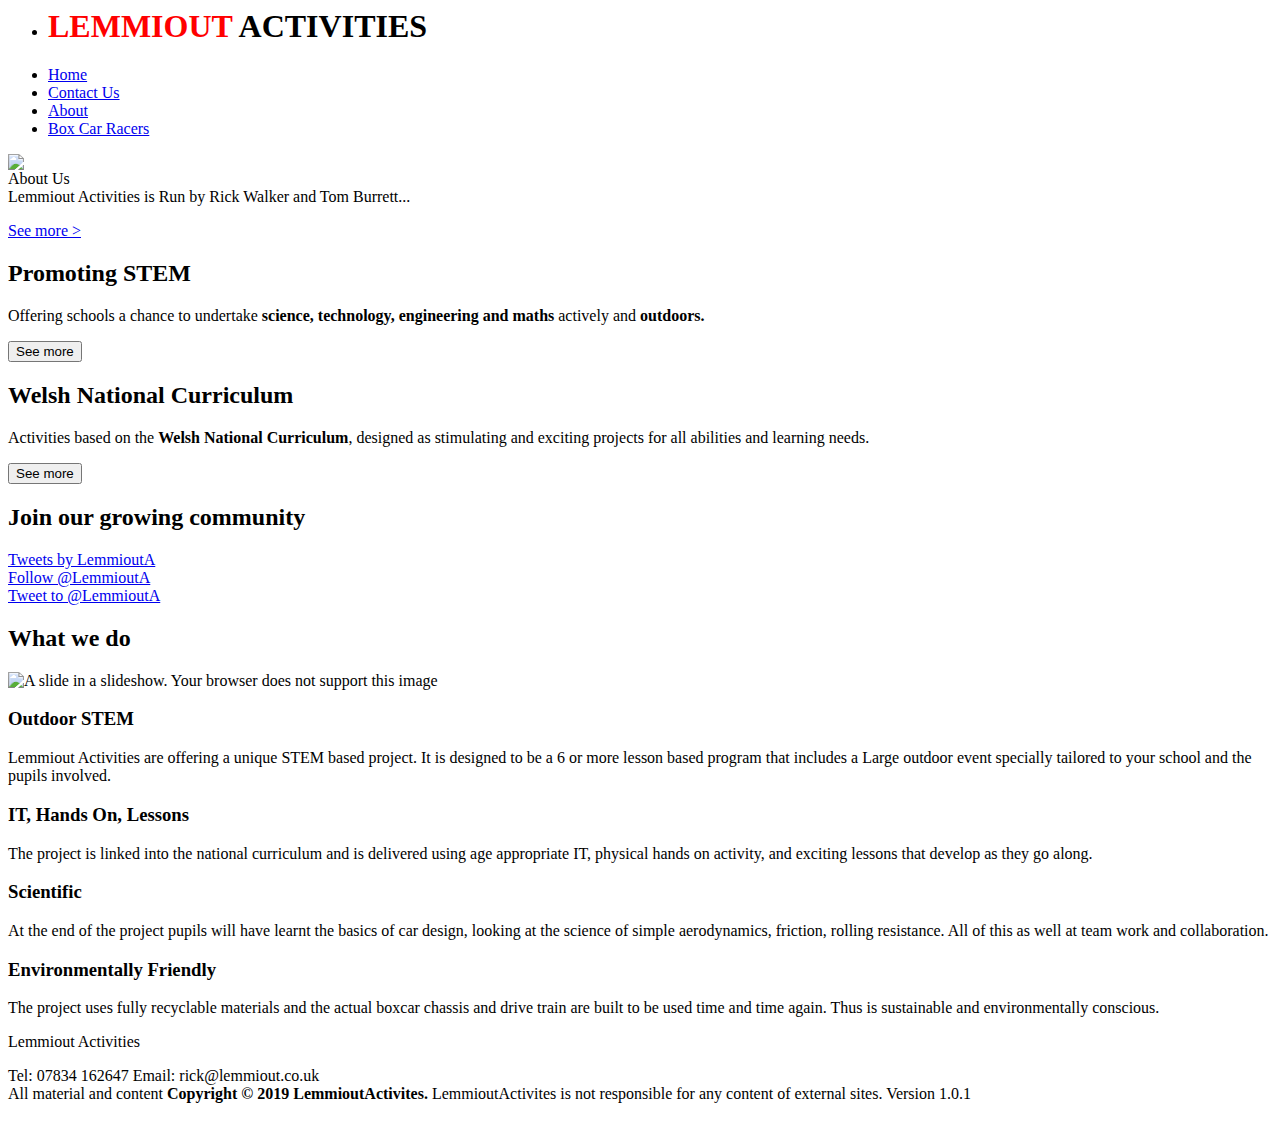
==== index.html @ 95168867 "Add files via upload" ====
<html>
  <head>
    <link rel="stylesheet" href="assets/css/styles.css">
    <link href="https://fonts.googleapis.com/css?family=Dosis&display=swap" rel="stylesheet">

    <meta charset="utf-8">
    <meta name="Developer" content="O.G.W. Saunders">
    <meta name="Description" content="Index page for lemmiout activities,
    with logo, twitter feed, go kart slideshow, information about benefits for STEM.">
    <meta http-equiv="refresh" content="1800">
    <meta http-equiv="Content-Type" content="text/html">

    <!-- Responsive web page (for mobiles, tablets) -->
    <meta name="viewport" content="width=device-width, initial-scale=1.0, shrink-to-fit=on user-scalable=no">

    <title>Lemmiout</title>
  </head>
  <body>

    <!-- Navigation bar -->
    <ul class="topnav">
      <li><h1><span style="color: red;">LEMMIOUT</span> ACTIVITIES</h1></li>
    </ul>
    <ul class="topnav">
      <li><a href="index.html" class="current">Home</a></li>
      <li><a href="contact.html">Contact Us</a></li>
      <li><a href="about.html">About</a></li>
      <li><a href="outline.html">Box Car Racers</a></li>
    </ul>

    <!--Content -->
    <div class="content">
      <div class="page-head">
        <img class="logo" src="./assets/images/lemmiLogo.jpg">

        <div class="intro" onClick="introToAbout()">
          <div class="aboutUs">
            <div class="aboutUsWords">
              About Us
            </div>
          </div>

          <div class="aboutUsDescription">
            Lemmiout Activities is Run by Rick Walker and Tom Burrett...</p>
            <p></p>
            <p><a href="about.html">See more ></a></p>
          </div>

        </div>
      </div>

      <!-- Page introduction -->
      <div class="page-body">
        <div class="stem highlight" onclick="boxToOutline()">
          <h2>Promoting STEM</h2>
          <p>Offering schools a chance to undertake <strong>science,
            technology, engineering and maths</strong> actively and <strong>outdoors.</strong></p>
          <button class="btn-red" href="outline.html">See more</button>
        </div>

        <div class="curriculum highlight" onclick="boxToOutline()">
          <h2>Welsh National Curriculum</h2>
          <p>Activities based on the <strong>Welsh National Curriculum</strong>,
             designed as stimulating and exciting projects for all abilities and
             learning needs.</p>
          <button class="btn-red" href="outline.html">See more</button>
        </div>

        <script>
          function introToAbout(){
            window.location.replace("about.html");
          }
          function boxToOutline(){
            window.location.replace("outline.html");
          }
        </script>


        <div class="twitter">
          <h2> Join our growing community </h2>

          <div class="feed">
            <a class="twitter-timeline" data-width="400" data-height="600" data-tweet-limit="3" data-chrome="noscrollbar nofooter noheader"
            data-link-color="#E81C4F" href="https://twitter.com/LemmioutA?ref_src=twsrc%5Etfw">Tweets by LemmioutA</a>
            <script async src="https://platform.twitter.com/widgets.js" charset="utf-8"></script>
          </div>

          <div class="follow">
            <a class="twitter-follow-button" href="https://twitter.com/LemmioutA"
            data-size="large" data-show-count="false"> Follow @LemmioutA</a>
          </div>

          <div class="tweet">
            <a href="https://twitter.com/intent/tweet?screen_name=LemmioutA&ref_src=twsrc%5Etfw"
            class="twitter-mention-button" data-size="large" data-show-count="false">Tweet to @LemmioutA</a>
            <script async src="https://platform.twitter.com/widgets.js" charset="utf-8"></script>
          </div>

        </div>

        <div class="whatWeDo">
          <h2> What we do </h2>
          <!-- Slideshow using Carousel (JS Function) Regex is /()[a-z]|[0-9])+/i-->
          <div class="slides" id="slides">
            <img class="mySlides" alt="A slide in a slideshow. Your browser
            does not support this image"
            src="./assets/images/slides/GoKartQ003.jpg">
            <img class="mySlides"  alt="A slide in a slideshow. Your browser
            does not support this image"
            src="./assets/images/slides/GoKartQ016.jpg">
            <img class="mySlides"  alt="A slide in a slideshow. Your browser
            does not support this image"
            src="./assets/images/slides/GoKartQ053.jpg">
            <img class="mySlides"  alt="A slide in a slideshow. Your browser
            does not support this image"
            src="./assets/images/slides/GoKartQ062.jpg">
            <img class="mySlides"  alt="A slide in a slideshow. Your browser
            does not support this image"
            src="./assets/images/slides/GoKartQ091.jpg">
            <img class="mySlides"  alt="A slide in a slideshow. Your browser
            does not support this image"
            src="./assets/images/slides/GoKartQ106.jpg">
          </div>
          <div class="whatWeDoText">
            <h3>Outdoor STEM</h3>
            <p>
              Lemmiout Activities are offering a unique STEM based project.
              It is designed to be a 6 or more lesson based program that
              includes a Large outdoor event specially tailored to your
              school and the pupils involved.
            </p>
            <h3>IT, Hands On, Lessons</h3>
            <p>
              The project is linked into the
              national curriculum and is delivered using age appropriate IT,
              physical hands on activity, and exciting lessons that develop as
              they go along.
            </p>
            <h3>Scientific</h3>
            <p>
              At the end of the project pupils will have learnt
              the basics of car design, looking at the science of simple
              aerodynamics, friction, rolling resistance. All of this as well
              at team work and collaboration.
            </p>
            <h3>Environmentally Friendly</h3>
            <p>
              The project uses fully recyclable materials and the actual boxcar
              chassis and drive train are built to be used time and time again.
              Thus is sustainable and environmentally conscious.
            </p>
          </div>
        </div>
      </div>


      <script>
        var slideIndex = 0;

        carousel();

        function carousel() {
          var i;
          var x = document.getElementsByClassName("mySlides");
          for (i = 0; i < x.length; i++) {
            x[i].style.display = "none";
          }
          slideIndex++;
          if (slideIndex > x.length) {slideIndex = 1}
          x[slideIndex-1].style.display = "block";
          setTimeout(carousel, 7500); // Change image every 2 seconds
        }

      </script>

      <!-- Footer -->
      <footer>
        <p>Lemmiout Activities</p>
        <div class="breakLine icons">
          Tel: 07834 162647
          Email: rick@lemmiout.co.uk
        </div>
        <div class="breakLine bottom">
          All material and content <strong>Copyright © 2019 LemmioutActivites.</strong>
          LemmioutActivites is not responsible for any content of external sites.
          Version 1.0.1
          <br/>
          <br/>
        </div>
      </footer>
    </div>


  </body>
</html>
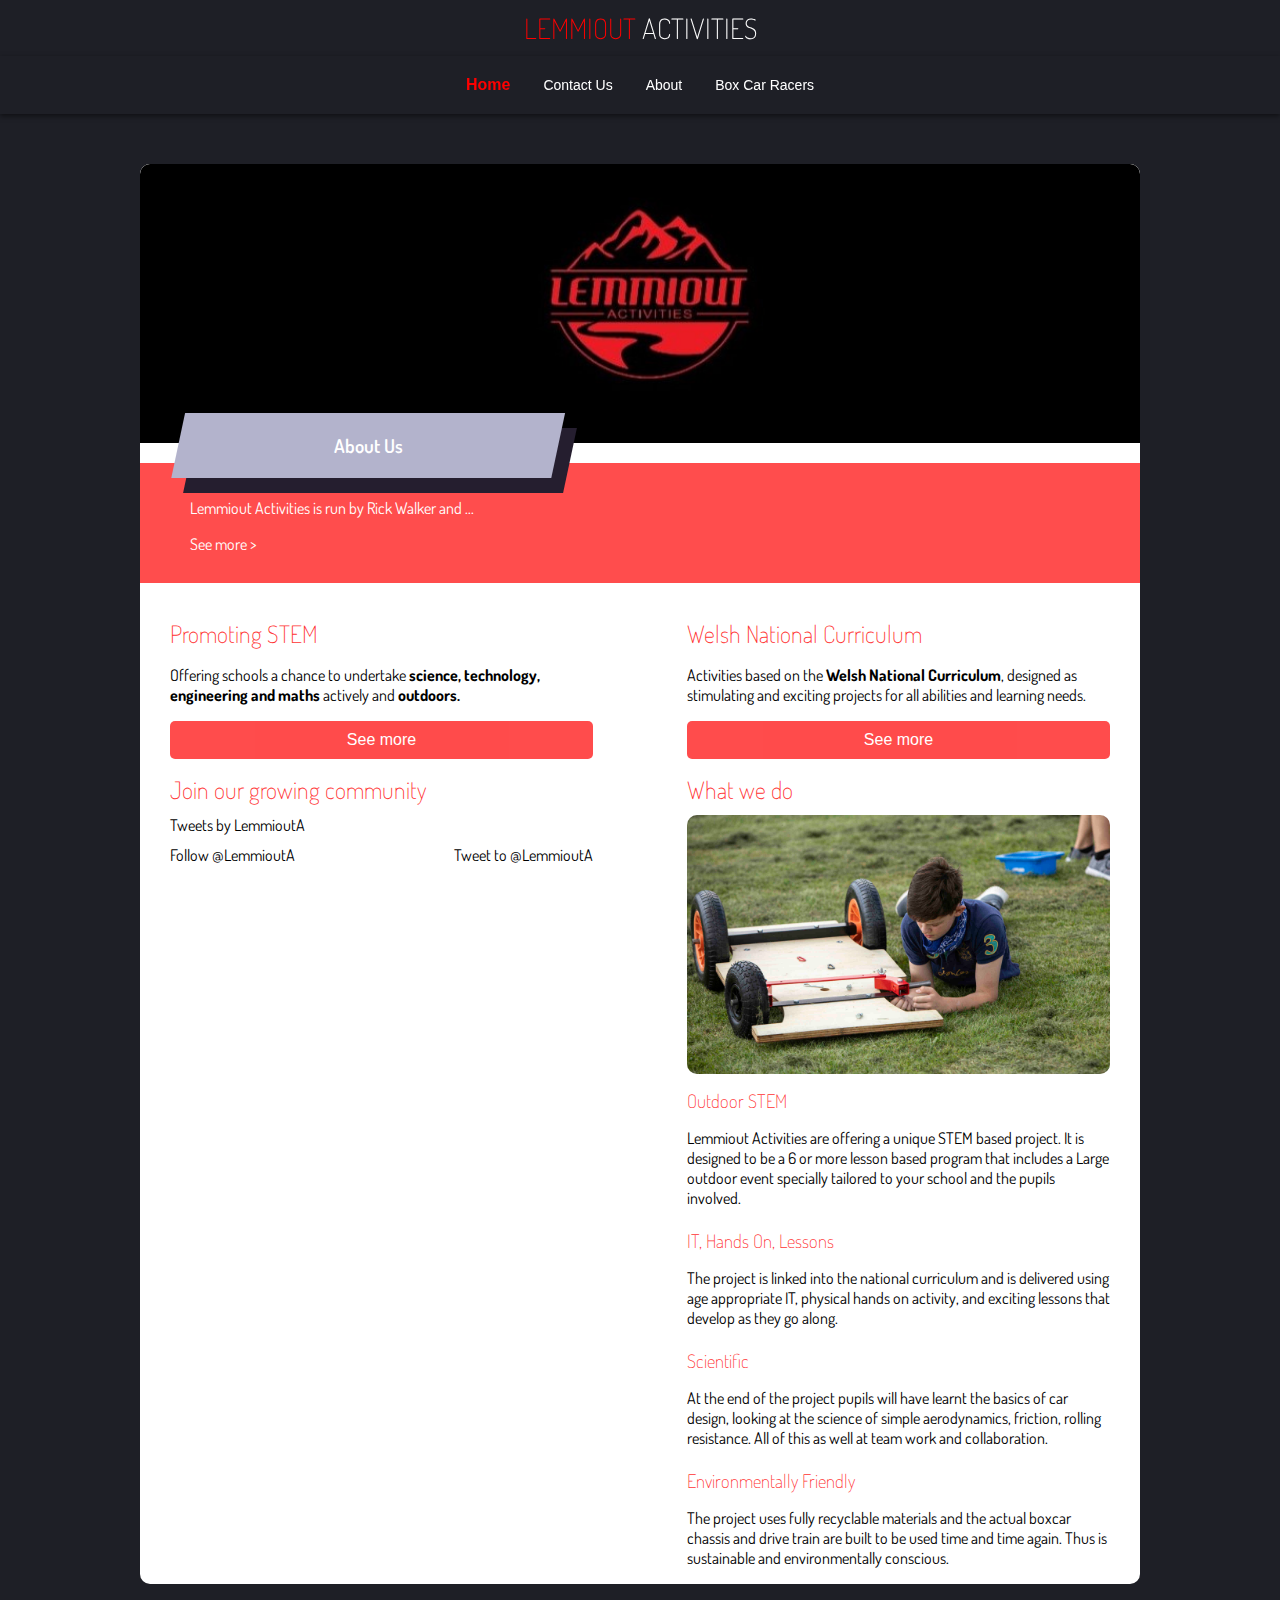
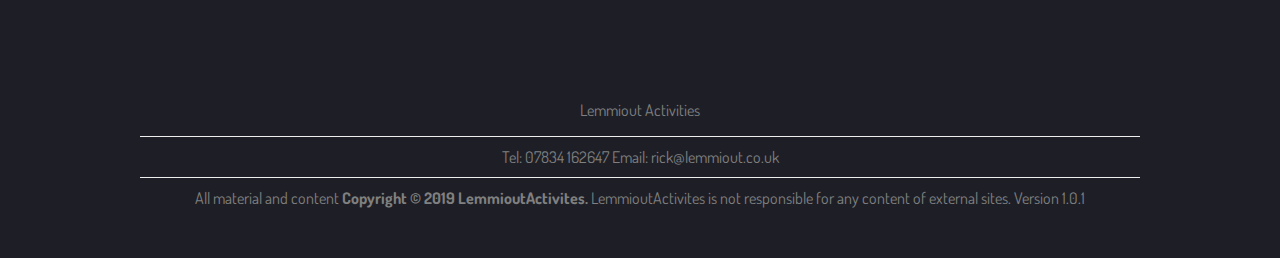
==== commit 6d9d7202: "Update contacts" ====
--- a/index.html
+++ b/index.html
@@ -41,7 +41,7 @@
           </div>
 
           <div class="aboutUsDescription">
-            Lemmiout Activities is Run by Rick Walker and Tom Burrett...</p>
+            Lemmiout Activities is run by Rick Walker and ...</p>
             <p></p>
             <p><a href="about.html">See more ></a></p>
           </div>
@@ -180,7 +180,8 @@
           Tel: 07834 162647
           Email: rick@lemmiout.co.uk
         </div>
-        <div class="breakLine bottom">
+        <div class="breakLine bot
+                    ">
           All material and content <strong>Copyright © 2019 LemmioutActivites.</strong>
           LemmioutActivites is not responsible for any content of external sites.
           Version 1.0.1
--- a/assets/css/styles.css
+++ b/assets/css/styles.css
@@ -0,0 +1,693 @@
+/*
+*
+*  =================================
+*  | Styling for LemmioutActivites |
+*  | Copyright 2019                |
+*  | Author: Owen Saunders         |
+*  | Date: 05/10/2019              |
+*  =================================
+*
+*/
+
+/*
+
+=============
+= All Pages =
+=============
+
+*/
+
+html {
+  font-size: 16px;
+}
+
+body {
+  font-family: 'Dosis', sans-serif;
+  color: black;
+  margin: 0px;
+
+  height: 100%;
+  width: 100%;
+  background-color: #1e1f26;
+
+}
+
+h1 {
+  color: white;
+	margin: 10px 0px;
+  font-weight: lighter;
+  font-family: 'Dosis', sans-serif;
+}
+
+
+
+h2, h3 {
+  color: #ff3333;
+  margin: 10px 0px;
+  padding: 5px 0px 0px 0px;
+  font-weight: lighter;
+  font-family: 'Dosis', sans-serif;
+}
+
+div {
+  display: block;
+}
+
+/* Style page content */
+.content {
+  position: relative;
+  margin: 50px auto auto auto;
+  max-width: 1000px;
+  background-color: white;
+  border-radius: 10px;
+}
+
+.page-head {
+  position: relative;
+  background-color: white;
+  border-radius: 10px 10px 0px 0px;
+}
+
+.logo {
+  width: 100%;
+  margin: 0px auto 0px auto;
+  padding: 0px;
+  border-radius: 10px 10px 0px 0px;
+}
+
+/*
+
+=================
+= Contacts Page =
+=================
+
+*/
+
+.aboutUs::before {
+  background-color: #b3b3cc;
+  content: "";
+  height: 100%;
+  left: -15px;
+  position: absolute;
+  top: -15px;
+  width: 100%;
+}
+
+.aboutUs {
+  transform: skew(-12deg);
+  background-color: #251e2f;
+  padding: 0 30px 30px 0;
+  width: 350px;
+  position: absolute;
+  left: 50px;
+  bottom: -50px;
+}
+
+.aboutUsWords {
+  transform: skew(12deg);
+  font-size: 19px;
+  font-weight: 600;
+  padding: 5px;
+  text-align: center;
+}
+
+.intro {
+  float: left;
+
+  color: white;
+	background-color: #ff4d4d;
+
+  min-height: 100px;
+  width: 100%;
+  padding: 20px 0px 0px 0px;
+  margin: 20px auto;
+  position: static;
+
+}
+
+.aboutUsDescription {
+  padding: 15px 50px 0px 50px;
+}
+
+.page-body {
+  display: table;
+  content: "";
+  margin: 0px 30px;
+  max-width: 100%;
+}
+
+.stem {
+  float: left;
+  width: 45%;
+}
+
+.curriculum {
+  float: right;
+  width: 45%;
+}
+
+.btn-red {
+  display: block;
+  float: left;
+
+  background-color: red;
+  color: white;
+
+  width: 100%;
+  border-radius: 5px;
+  border: none;
+
+  padding: 10px 15px;
+  font-size: 16px;
+
+  cursor: pointer;
+  text-align: center;
+  vertical-align: middle;
+
+  transition: all 1s ease;
+
+  opacity: 0.7;
+}
+
+.btn-red:hover {
+  background-color: #cc0000;
+}
+
+.twitter {
+  float: left;
+  width: 45%;
+}
+
+.follow {
+  position: relative;
+  float:left;
+  margin-top: 10px;
+  height: 50px;
+}
+
+.tweet {
+  position: relative;
+  float: right;
+  margin-top: 10px;
+  height: 50px;
+}
+
+.whatWeDo {
+  float: right;
+  width: 45%;
+}
+
+.slides img {
+  border-radius: 10px;
+  max-width: 100%;
+  max-height: 325px;
+}
+
+/*
+
+=================
+= Contacts Page =
+=================
+
+*/
+
+/* logo inherited from index as above */
+
+.rick {
+  position: absolute;
+  right: 295px;
+  bottom: 240px;
+}
+
+.tom {
+  position: absolute;
+  right: 150px;
+  bottom: 240px;
+}
+
+.tag {
+  display: block;
+  font-weight: 600;
+  font-size: 20px;
+  padding: 140px 50px 260px 50px;
+  opacity: 0;
+  cursor: pointer;
+}
+
+.tag:hover {
+  color: white;
+  opacity: 1;
+}
+
+.contacts {
+  position: relative;
+  padding: 50px 50px 25px 50px;
+  background-color: #ff4d4d;
+}
+
+.contactsDescription {
+  padding: 0px 50px;
+  color: white;
+}
+
+.contactUs::before {
+  background-color: #b3b3cc;
+  content: "";
+  height: 100%;
+  left: -15px;
+  position: absolute;
+  top: -15px;
+  width: 100%;
+}
+
+.contactUs {
+  transform: skew(-12deg);
+  background-color: #251e2f;
+  padding: 0 30px 30px 0;
+  width: 350px;
+  position: absolute;
+  left: 150px;
+  bottom: 80px;
+}
+
+.contactUsWords {
+  transform: skew(12deg);
+  font-size: 19px;
+  font-weight: 600;
+  padding: 5px;
+  text-align: center;
+  color: white;
+}
+
+.page-contact {
+  margin: auto 20px;
+  padding: 10px;
+}
+
+.border {
+  margin: auto;
+  width: 95%;
+  border-bottom: 1px dashed black;
+}
+
+/*
+
+==============
+= About Page =
+==============
+
+*/
+
+.about2 {
+  position: relative;
+  padding: 50px 50px 25px 50px;
+  background-color: #ff4d4d;
+}
+
+.aboutUs2Description {
+  padding: 0px 50px;
+  color: white;
+}
+
+.aboutUs2::before {
+  background-color: #b3b3cc;
+  content: "";
+  height: 100%;
+  left: -15px;
+  position: absolute;
+  top: -15px;
+  width: 100%;
+}
+
+.aboutUs2 {
+  transform: skew(-12deg);
+  background-color: #251e2f;
+  padding: 0 30px 30px 0;
+  width: 350px;
+  position: absolute;
+  left: 150px;
+  bottom: 110px;
+}
+
+.aboutUs2Words {
+  transform: skew(12deg);
+  font-size: 19px;
+  font-weight: 600;
+  padding: 5px;
+  text-align: center;
+  color: white;
+}
+
+
+/*
+
+================
+= Outline Page =
+================
+
+*/
+
+video {
+  border-radius: 10px 10px 0px 0px;
+  max-width: 1000px;
+}
+
+.boxCarRacers {
+  position: relative;
+  background-color: #ff4d4d;
+  padding: 50px;
+}
+
+.boxCarRacersh1::before {
+  background-color: #b3b3cc;
+  content: "";
+  height: 100%;
+  left: -15px;
+  position: absolute;
+  top: -15px;
+  width: 100%;
+}
+
+.boxCarRacersh1 {
+  transform: skew(-12deg);
+  background-color: #251e2f;
+  padding: 0 30px 30px 0;
+  width: 350px;
+  position: absolute;
+  left: 150px;
+  bottom: 100px;
+}
+
+.boxCarRacersWords {
+  transform: skew(12deg);
+  font-size: 19px;
+  font-weight: 600;
+  padding: 5px;
+  text-align: center;
+  color: white;
+}
+
+.boxCarRacersDescription {
+  padding: 0px 50px;
+  color: white;
+}
+
+/*
+
+==================
+= Navigation Bar =
+==================
+
+*/
+
+.topnav li {
+  display: inline;
+}
+
+.topnav li a {
+  padding: 20px 15px;
+}
+
+a {
+  color: inherit;
+  text-decoration: none;
+}
+
+a.current {
+  color: red;
+  font-weight: bold;
+  font-size: 16;
+}
+
+a:hover {
+  font-weight: bold;
+  animation: bounce 0.3s;
+  color: red;
+}
+
+li a {
+  display: inline-block;
+  padding: 20px 0px;
+  color: inherit;
+  text-align: center;
+  margin: auto;
+  text-decoration: none;
+
+  font-family: 'Lato', sans-serif;
+
+}
+
+li a:hover {
+  font-weight: bold;
+  animation: bounce 0.3s;
+}
+
+/*
+
+==========
+= Footer =
+==========
+
+*/
+
+footer {
+  position: relative;
+  float:left;
+  color: gray;
+  text-align: center;
+  padding: 50px 0px 20px 0px;
+  margin: 50px 0px 0px 0px;
+  height: auto;
+  width: 100%;
+}
+
+footer .breakLine {
+  border-top: 1px solid #eee;
+  border-top-width: thin;
+  padding: 10px 0px;
+}
+
+footer a {
+  color: gray;
+  text-decoration: none;
+}
+
+footer a:hover {
+  color: white;
+  font-weight: bold;
+  text-decoration: none;
+}
+
+/*
+
+=================
+= Miscellaneous =
+=================
+
+*/
+
+/* General Image */
+
+img {
+  overflow: hidden;
+  max-width: 100%;
+}
+
+.page-image {
+  overflow: hidden;
+  width: 100%;
+  border-radius: 10px;
+
+  box-shadow: 2px 2px 5px 0px black;
+}
+
+.panel-body {
+  width: 100%;
+  margin-bottom: 20px;
+}
+
+/* Unused or Future Implementations */
+
+.iframeContainer {
+  margin: auto;
+  padding: 20px;
+  background-color: #1e1f26;
+}
+
+iframe {
+  width: 100%;
+  height: 100%;
+}
+
+/*
+
+==============
+= Animations =
+==============
+
+*/
+
+/* Safari 4.0 - 8.0 */
+@-webkit-keyframes accent {
+50% {box-shadow: 0px 0px 50px black;}
+}
+
+/* Others */
+@keyframes accent {
+50% {box-shadow: 0px 0px 50px black;}
+}
+
+/* Safari 4.0 - 8.0 */
+@-webkit-keyframes bounce {
+  0% { transform: translate(0px, 1px);}
+  20% { transform: translate(0px, -2px); }
+  40% { transform: translate(0px, -2px); }
+  60% { transform: translate(0px, -2px); }
+  80% { transform: translate(0px, 2px); }
+  100% { transform: translate(0px, 3px); }
+}
+
+/* Others */
+@keyframes bounce {
+  0% { transform: translate(0px, 1px);}
+  20% { transform: translate(0px, -2px); }
+  40% { transform: translate(0px, -2px); }
+  60% { transform: translate(0px, -2px); }
+  80% { transform: translate(0px, 2px); }
+  100% { transform: translate(0px, 3px); }
+}
+
+/*
+
+==============
+= Responsive =
+==============
+
+*/
+
+@media screen and (max-width: 600px) {
+
+  .topnav li h1 {
+    text-align: center;
+    width: 100%;
+    display: block;
+    float: right;
+  }
+
+  .topnav li a{
+    width: 80%;
+    display: block;
+  }
+
+  /* Used for multiple projects (future implementation)*/
+  .topnav li option{
+    display: block;
+    float: right;
+    width: 100%;
+  }
+
+  .topnav {
+
+    text-align: center;
+    border-top: 0.5px solid black;
+    /* Bar Model */
+    display: block;
+    margin: 0px;
+    padding: 0;
+
+    /* Font */
+    font-family: inherit;
+    font-size: 18px;
+
+    /* Customisations */
+    list-style-type: none;
+    overflow: hidden;
+
+    /* Scheme */
+    background-color: #1e1f26;
+    color: white;
+    border-bottom: 3px;
+    border-bottom-color: black;
+  }
+
+  .aboutUs {
+    display: none;
+  }
+
+  .contactUs {
+    display: none;
+  }
+
+  .aboutUs2 {
+    display: none;
+  }
+
+  .boxCarRacersh1 {
+    display: none;
+  }
+
+  .stem {
+    float: left;
+    width: 100%;
+  }
+
+  .curriculum {
+    float: left;
+    width: 100%;
+  }
+
+  .whatWeDo {
+    float: left;
+    width: 100%;
+  }
+
+  .twitter {
+    float: left;
+    width: 100%;
+    text-align: center;
+  }
+
+  .rick {
+    position: absolute;
+    right: 155px;
+    bottom: 100px;
+  }
+
+  .tom {
+    position: absolute;
+    right: 40px;
+    bottom: 100px;
+  }
+}
+
+@media only screen and (min-width: 600px){
+  .topnav {
+    /* Sticky NavBar */
+    position: -webkit-sticky;
+    position: sticky;
+    z-index: 10;
+    top: 0px;
+
+    /* Bar Model */
+    display: block;
+    margin: 0px;
+    padding: 0px;
+    max-height: 60px;
+
+    /* Font */
+    font-family: inherit;
+    font-size: 14px;
+
+    /* Customisations */
+    list-style-type: none;
+    overflow: hidden;
+
+    /* Scheme */
+    background-color: #1e1f26;
+    color: white;
+
+    text-align: center;
+
+    box-shadow: 0 2px 5px rgba(0,0,0,0.5);
+  }
+}
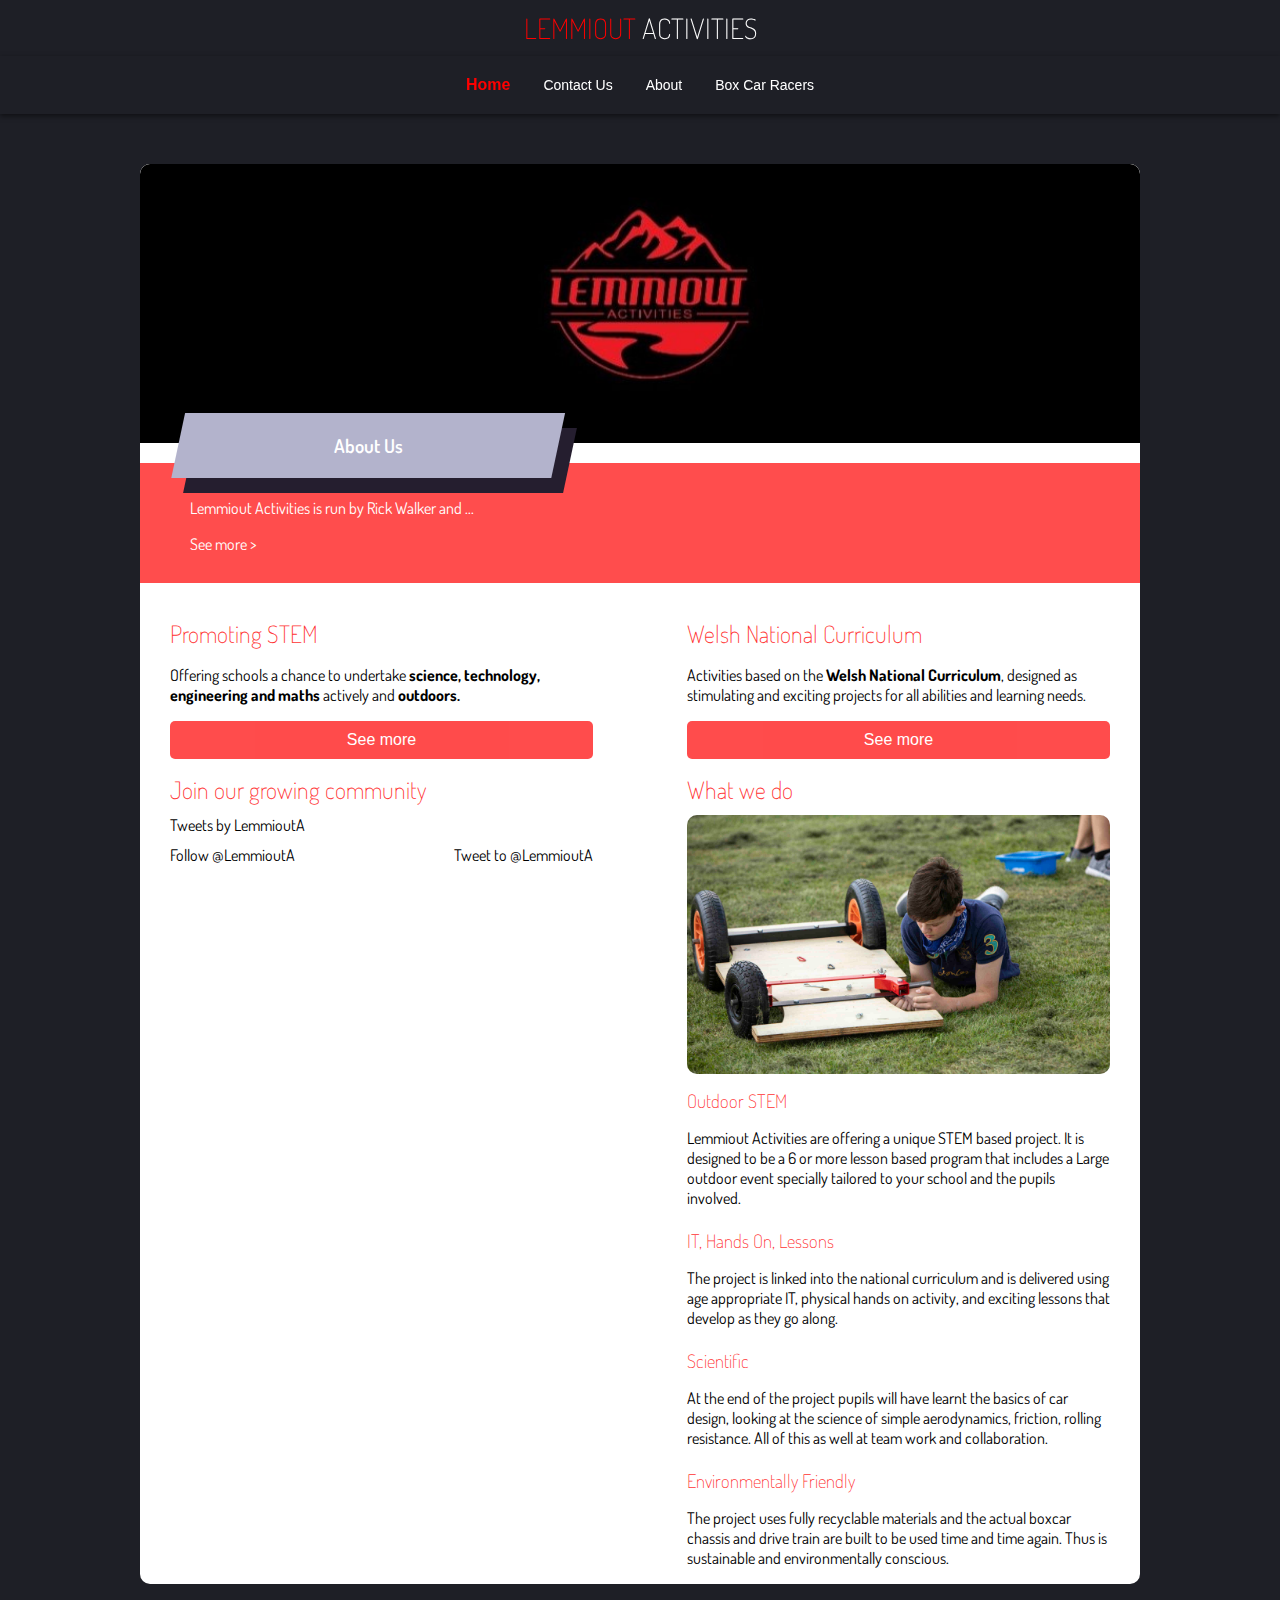
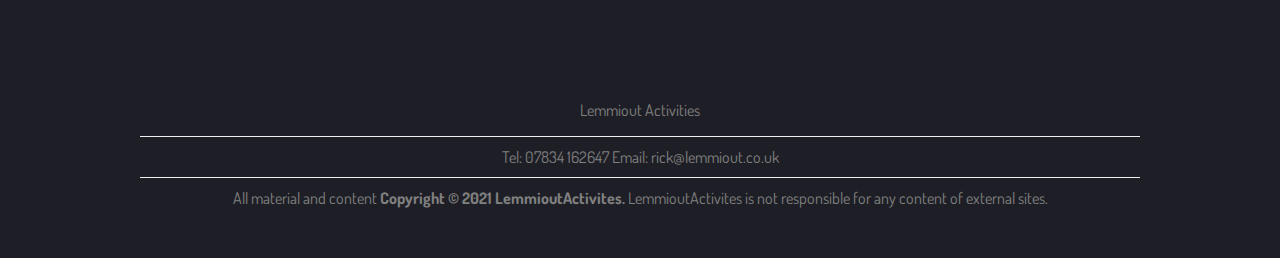
==== commit 6598b924: "Update Footers" ====
--- a/index.html
+++ b/index.html
@@ -182,9 +182,8 @@
         </div>
         <div class="breakLine bot
                     ">
-          All material and content <strong>Copyright © 2019 LemmioutActivites.</strong>
+          All material and content <strong>Copyright © 2021 LemmioutActivites.</strong>
           LemmioutActivites is not responsible for any content of external sites.
-          Version 1.0.1
           <br/>
           <br/>
         </div>
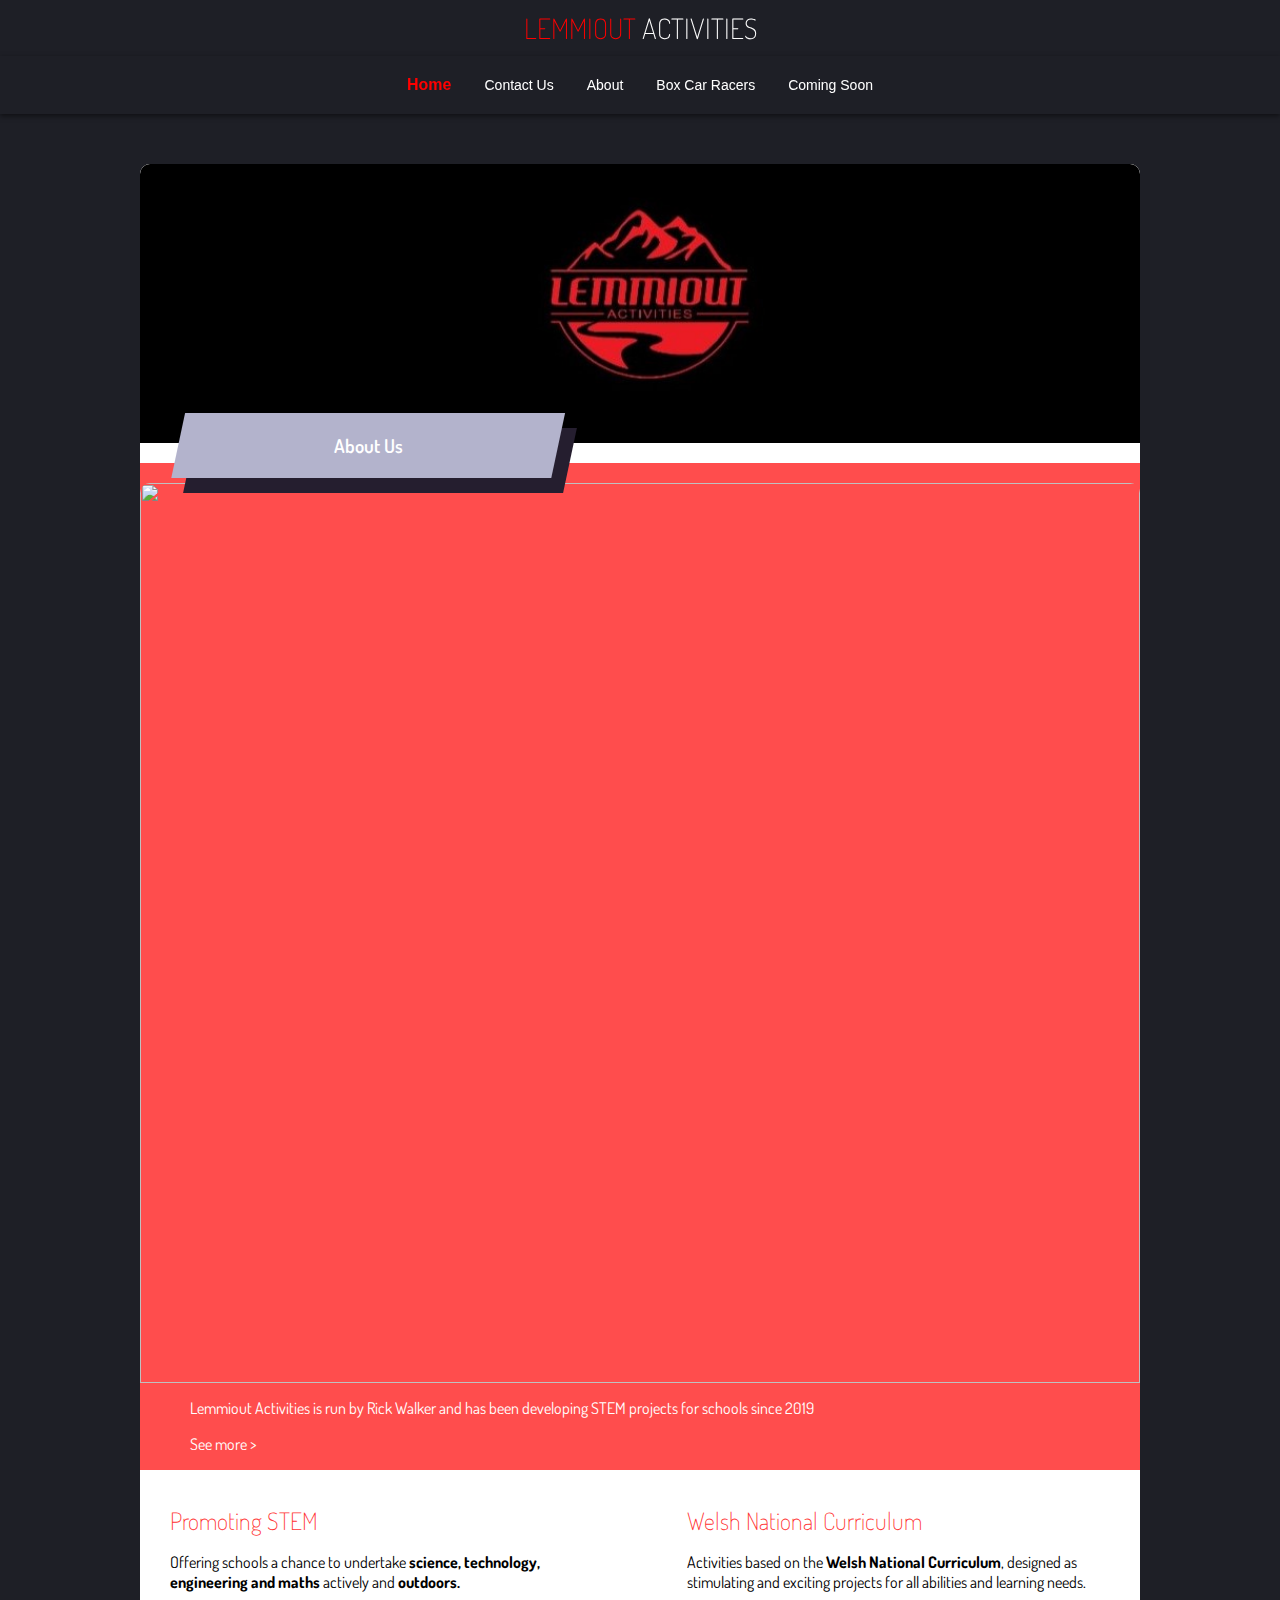
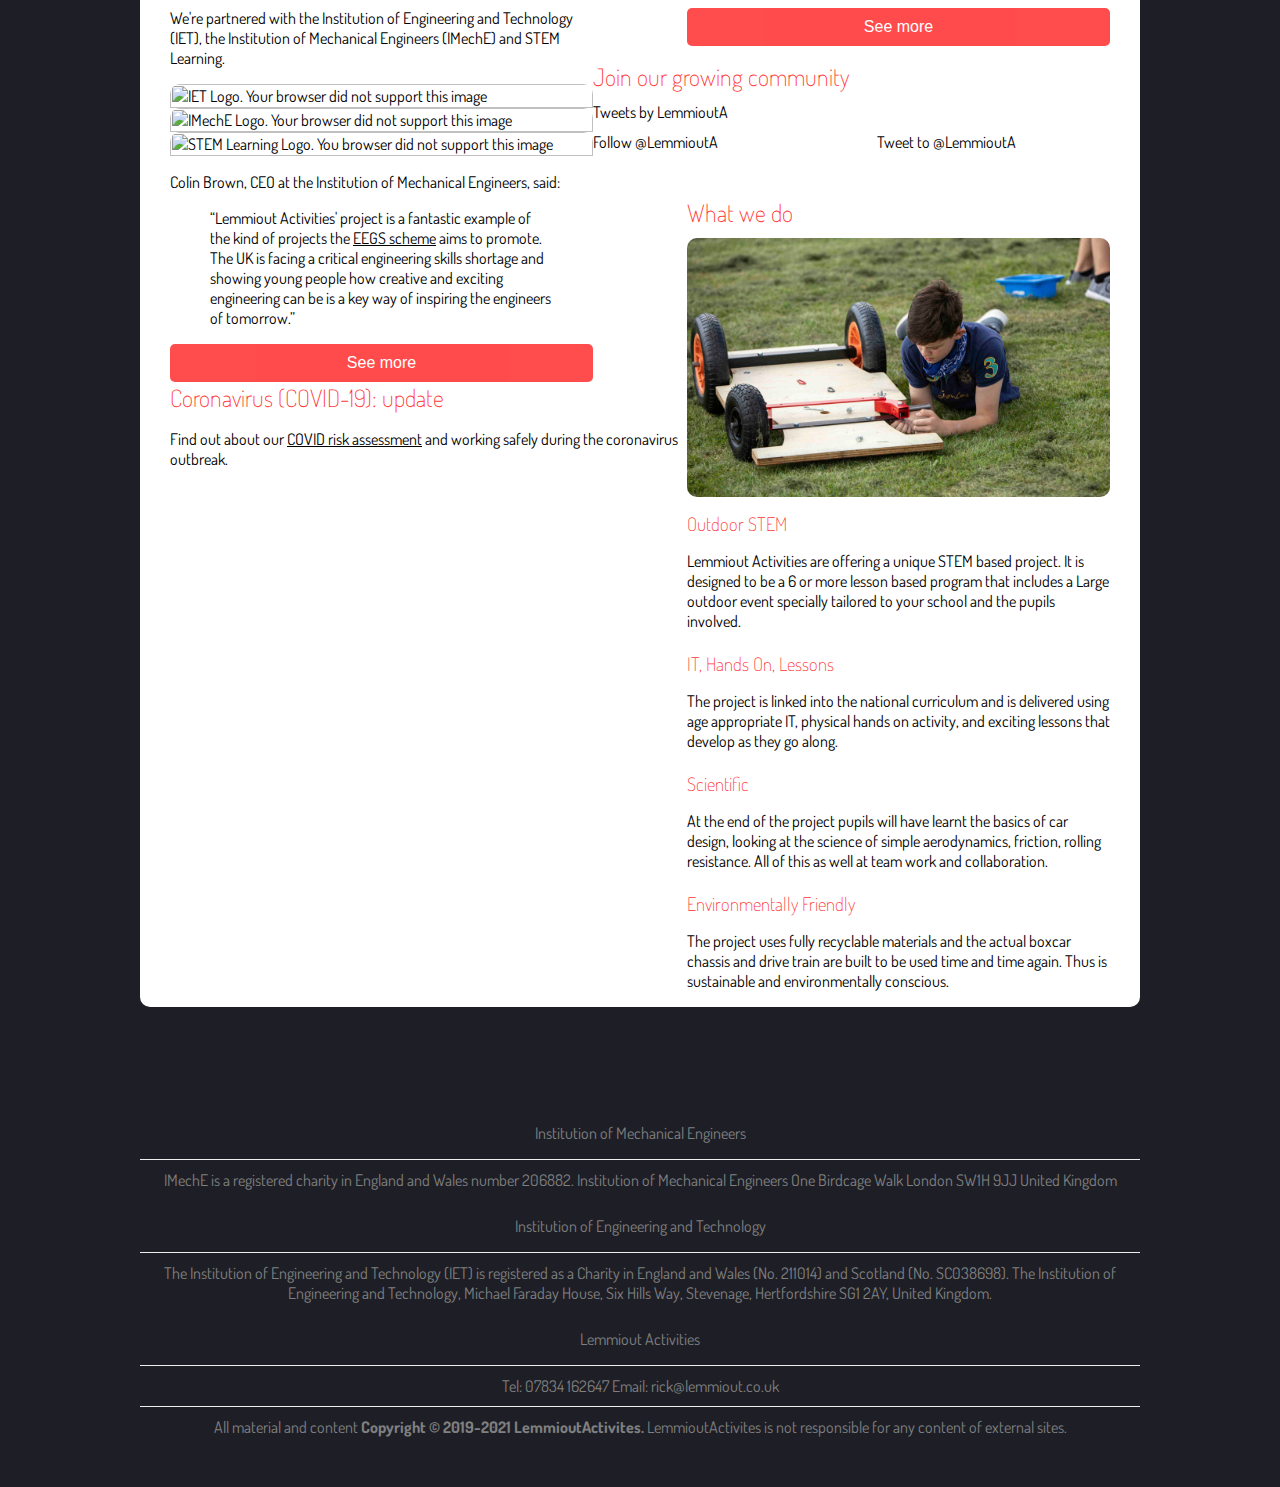
==== commit 59e34a7c: "Update Pages" ====
--- a/index.html
+++ b/index.html
@@ -26,6 +26,7 @@
       <li><a href="contact.html">Contact Us</a></li>
       <li><a href="about.html">About</a></li>
       <li><a href="outline.html">Box Car Racers</a></li>
+      <li><a href="coming_soon.html">Coming Soon</a></li>
     </ul>
 
     <!--Content -->
@@ -39,13 +40,17 @@
               About Us
             </div>
           </div>
-
+          <div class="aboutUsInsurance">
+            <a href="./assets/files/Employers'liabilitycertificateLEysUYACa4tx1915101v14606754.pdf">
+              <img class="logo insurance", src="./assets/images/Green_Badge_PolicyBee.png">
+            </a>
+          </div>
           <div class="aboutUsDescription">
-            Lemmiout Activities is run by Rick Walker and ...</p>
+            Lemmiout Activities is run by Rick Walker and has been developing STEM projects for schools since 2019</p>
             <p></p>
             <p><a href="about.html">See more ></a></p>
-          </div>
-
+            
+          </div>
         </div>
       </div>
 
@@ -53,9 +58,41 @@
       <div class="page-body">
         <div class="stem highlight" onclick="boxToOutline()">
           <h2>Promoting STEM</h2>
-          <p>Offering schools a chance to undertake <strong>science,
-            technology, engineering and maths</strong> actively and <strong>outdoors.</strong></p>
+          <p>
+            Offering schools a chance to undertake <strong>science,
+            technology, engineering and maths</strong> actively and <strong>outdoors.</strong>
+          </p>
+          <p>
+            We're partnered with the Institution of Engineering and Technology
+             (IET), the Institution of Mechanical Engineers (IMechE) and STEM Learning.
+          </p>
+          <a href="https://education.theiet.org/">
+            <img class="logo iet" alt="IET Logo. Your browser did not support this image"
+            src="./assets/images/iet-logo-education.jpg">
+          </a>
+          
+          <a href="https://www.imeche.org/">
+            <img class="logo imeche" alt="IMechE Logo. Your browser did not support this image"
+            src="./assets/images/imeche-master-logo.jpg">
+          </a>
+          <a href="https://www.stem.org.uk/">
+            <img class="logo stemlogo" alt="STEM Learning Logo. You browser did not support this image"
+            src="./assets/images/logo-stem-new.svg">
+          </a>
+          <p></p>
+          <p>
+            Colin Brown, CEO at the Institution of Mechanical Engineers, said:
+            <blockquote>
+              “Lemmiout Activities' project is a fantastic example of the kind
+              of projects the <a href="about.html#EEGS"><u>EEGS scheme</u></a>
+              aims to promote. The UK is facing a critical engineering skills
+              shortage and showing young people how creative and exciting
+              engineering can be is a key way of inspiring the engineers of
+              tomorrow.”
+            </blockquote> 
+          </p>
           <button class="btn-red" href="outline.html">See more</button>
+          
         </div>
 
         <div class="curriculum highlight" onclick="boxToOutline()">
@@ -71,10 +108,9 @@
             window.location.replace("about.html");
           }
           function boxToOutline(){
-            window.location.replace("outline.html");
+            // window.location.replace("outline.html");
           }
         </script>
-
 
         <div class="twitter">
           <h2> Join our growing community </h2>
@@ -150,6 +186,15 @@
               Thus is sustainable and environmentally conscious.
             </p>
           </div>
+        </div>
+
+        <div class="covid">
+          <h2>Coronavirus (COVID-19): update</h2>
+          <p>
+            Find out about our 
+            <a href="./assets/files/Covid RA for lemmiout activities  April 2021.docx"><u>COVID risk assessment</u></a>
+            and working safely during the coronavirus outbreak.
+          </p>
         </div>
       </div>
 
@@ -175,14 +220,33 @@
 
       <!-- Footer -->
       <footer>
+        <p>Institution of Mechanical Engineers</p>
+        <div class="breakLine">
+          IMechE is a registered charity in England and Wales number 206882.
+          Institution of Mechanical Engineers
+          One Birdcage Walk
+          London
+          SW1H 9JJ
+          United Kingdom
+        </div>
+        <p>Institution of Engineering and Technology</p>
+        <div class="breakLine">
+          The Institution of Engineering and Technology 
+          (IET) is registered as a Charity in England and 
+          Wales (No. 211014) and Scotland (No. 
+          SC038698). 
+          The Institution of Engineering and Technology, 
+          Michael Faraday House, Six Hills Way, 
+          Stevenage, Hertfordshire SG1 2AY, United 
+          Kingdom.
+        </div>
         <p>Lemmiout Activities</p>
         <div class="breakLine icons">
           Tel: 07834 162647
           Email: rick@lemmiout.co.uk
         </div>
-        <div class="breakLine bot
-                    ">
-          All material and content <strong>Copyright © 2021 LemmioutActivites.</strong>
+        <div class="breakLine bottom">
+          All material and content <strong>Copyright © 2019-2021 LemmioutActivites.</strong>
           LemmioutActivites is not responsible for any content of external sites.
           <br/>
           <br/>
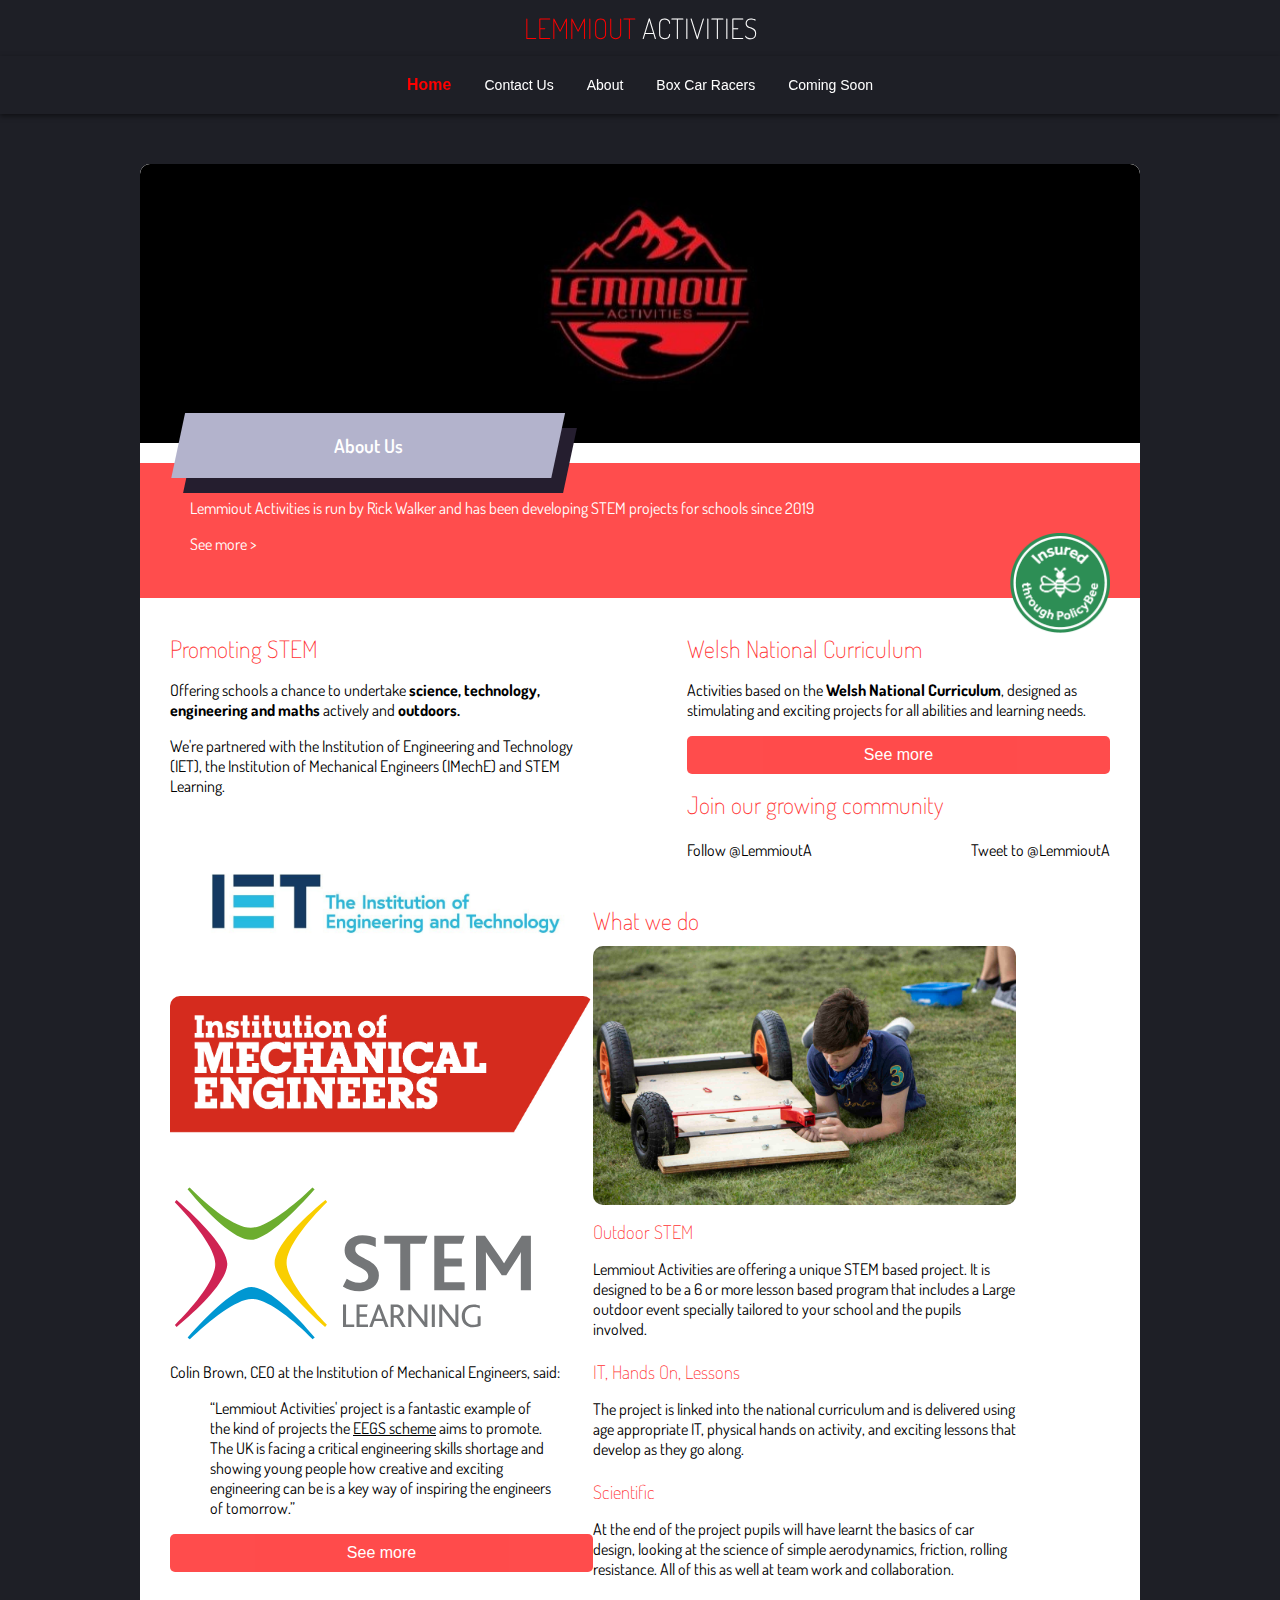
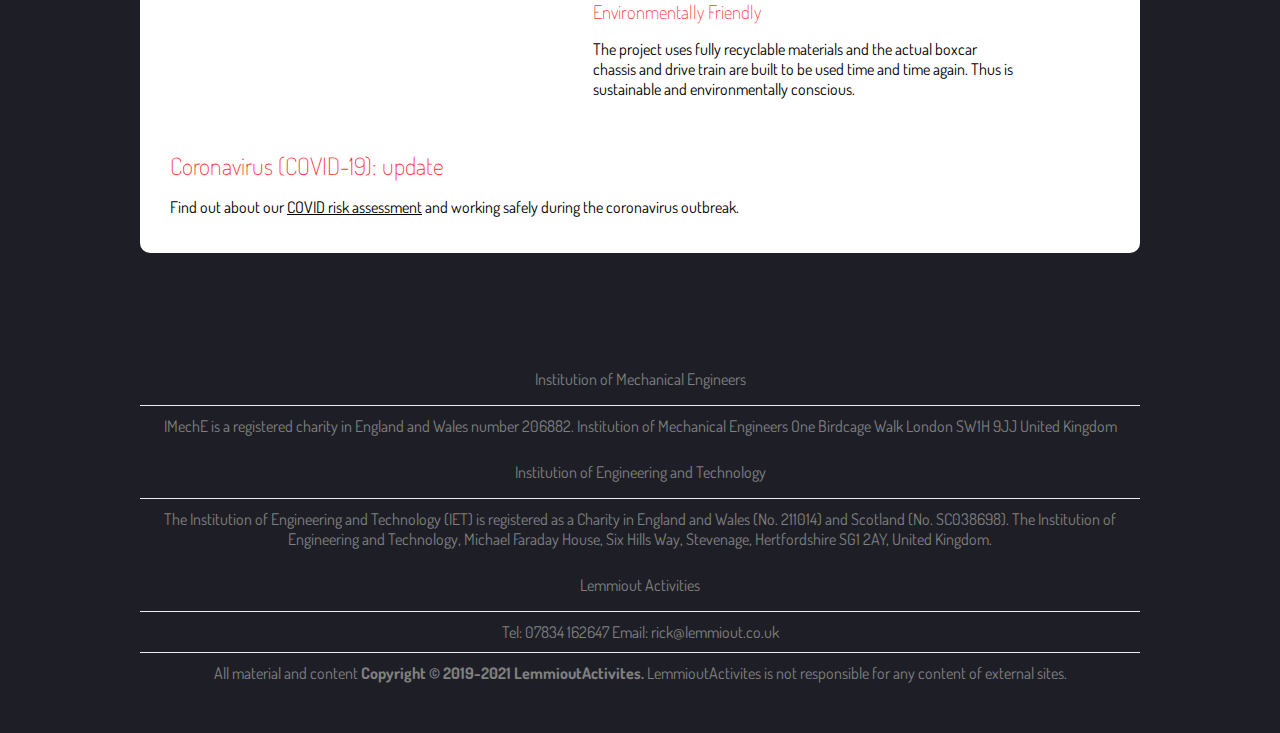
==== commit 7b7a1d87: "Update Twitter Timeline to Athabasca" ====
--- a/index.html
+++ b/index.html
@@ -116,9 +116,13 @@
           <h2> Join our growing community </h2>
 
           <div class="feed">
-            <a class="twitter-timeline" data-width="400" data-height="600" data-tweet-limit="3" data-chrome="noscrollbar nofooter noheader"
+            <a class='twitter-timeline' data-handle='LemmioutA' data-height='600' data-width='400' data-theme='light'
+            data-tweet-limit="3" data-chrome="noscrollbar nofooter noheader" data-link-color="#E81C4F"></a>
+            <script src='https://www.athabasca.dev/content/scripts/widget.js'></script>
+            <!-- Outdated Twitter Timeline (Because of new trackers and auth) -->
+            <!-- <a class="twitter-timeline" data-width="400" data-height="600" data-tweet-limit="3" data-chrome="noscrollbar nofooter noheader"
             data-link-color="#E81C4F" href="https://twitter.com/LemmioutA?ref_src=twsrc%5Etfw">Tweets by LemmioutA</a>
-            <script async src="https://platform.twitter.com/widgets.js" charset="utf-8"></script>
+            <script async src="https://platform.twitter.com/widgets.js" charset="utf-8"></script> -->
           </div>
 
           <div class="follow">
--- a/assets/css/styles.css
+++ b/assets/css/styles.css
@@ -77,9 +77,9 @@
 
 /*
 
-=================
-= Contacts Page =
-=================
+==============
+= Index Page =
+==============
 
 */
 
@@ -111,6 +111,16 @@
   text-align: center;
 }
 
+.aboutUsInsurance {
+  float: right;
+  width: 10%;
+}
+
+.insurance {
+  transform: translate(-30px, 50%);
+  margin: 0px 30px 15px 0px;
+}
+
 .intro {
   float: left;
 
@@ -174,7 +184,7 @@
 }
 
 .twitter {
-  float: left;
+  float: right;
   width: 45%;
 }
 
@@ -193,7 +203,7 @@
 }
 
 .whatWeDo {
-  float: right;
+  float: left;
   width: 45%;
 }
 
@@ -203,6 +213,23 @@
   max-height: 325px;
 }
 
+.iet {
+  margin: 50px auto 0px auto;
+}
+
+.imeche {
+  margin: 50px auto 0px auto;
+}
+
+.stemlogo {
+  margin: 50px auto 0px auto;
+}
+
+.covid {
+  float: left;
+  width: 100%;
+  margin: 20px auto 20px auto;
+}
 /*
 
 =================
@@ -298,6 +325,7 @@
 
 */
 
+/* Lemmiout */
 .about2 {
   position: relative;
   padding: 50px 50px 25px 50px;
@@ -330,6 +358,48 @@
 }
 
 .aboutUs2Words {
+  transform: skew(12deg);
+  font-size: 19px;
+  font-weight: 600;
+  padding: 5px;
+  text-align: center;
+  color: white;
+}
+
+/* EEGS */
+.about3 {
+  position: relative;
+  margin: 100px auto auto auto;
+  padding: 50px 50px 25px 50px;
+  background-color: #ff4d4d;
+}
+
+.aboutEEGSDescription {
+  padding: 0px 50px;
+  color: white;
+}
+
+.aboutEEGS::before {
+  background-color: #b3b3cc;
+  content: "";
+  height: 100%;
+  left: -15px;
+  position: absolute;
+  top: -15px;
+  width: 100%;
+}
+
+.aboutEEGS {
+  transform: skew(-12deg);
+  background-color: #251e2f;
+  padding: 0 30px 30px 0;
+  width: 350px;
+  position: absolute;
+  left: 150px;
+  bottom: 110px;
+}
+
+.aboutEEGSWords {
   transform: skew(12deg);
   font-size: 19px;
   font-weight: 600;
@@ -622,6 +692,15 @@
     display: none;
   }
 
+  .aboutEEGS {
+    display: none;
+  }
+
+  .insurance {
+    transform: translate(-30px, 300%);
+    margin: 0px 30px 15px 0px;
+  }
+
   .boxCarRacersh1 {
     display: none;
   }
@@ -642,7 +721,7 @@
   }
 
   .twitter {
-    float: left;
+    float: right;
     width: 100%;
     text-align: center;
   }
